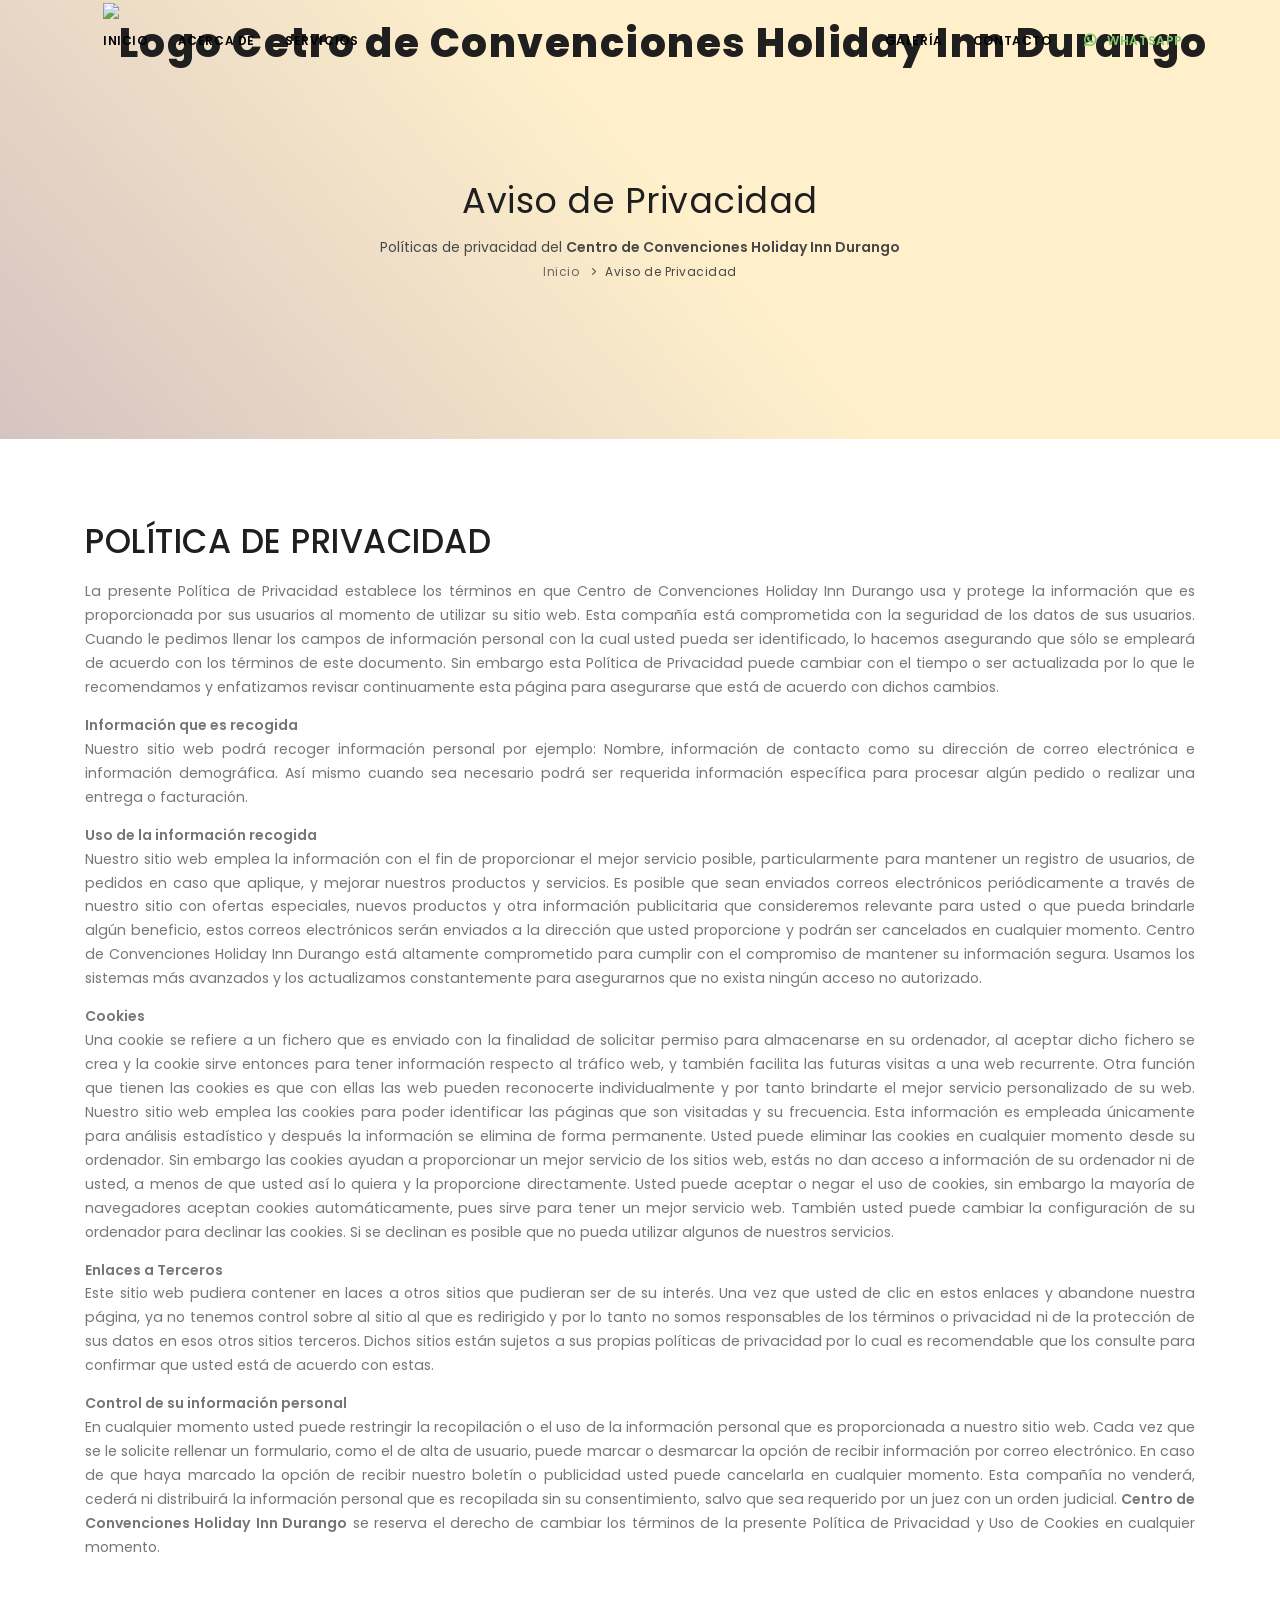
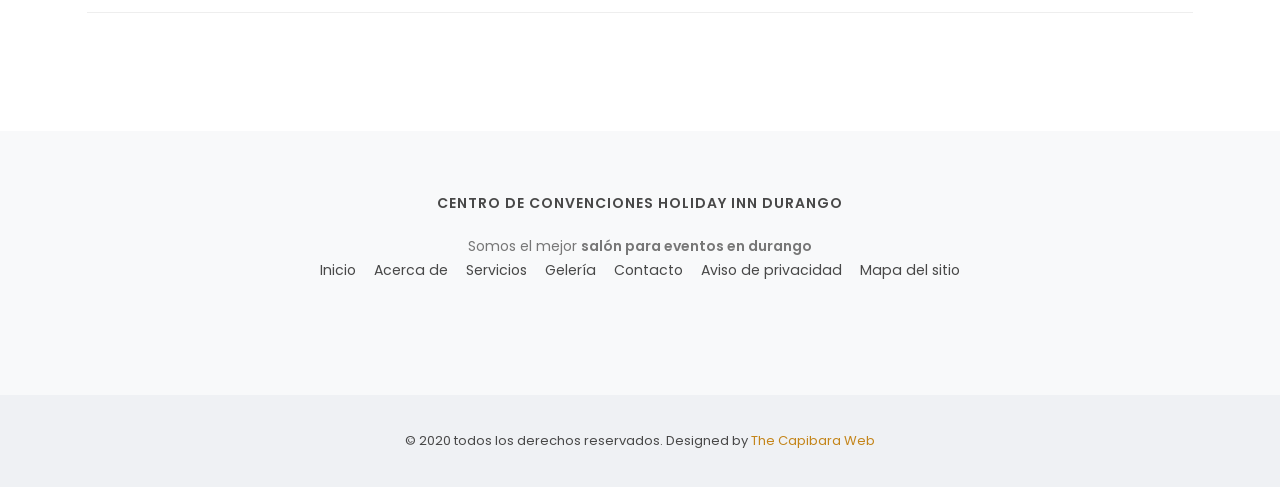
==== aviso-de-privacidad.html @ 4514ce48 "Origin" ====
<!DOCTYPE html>
<html lang="es">

<head>
    <meta name="viewport" content="width=device-width, initial-scale=1" />
    <meta http-equiv="content-type" content="text/html; charset=utf-8" />
    <meta name="author" content="INSPIRO" />
    <meta http-equiv="X-UA-Compatible" content="IE=edge">
    <title>Centro de Convenciones Holiday Inn Durango - Aviso de Privacidad</title>
    <meta name="description" content="Centro de Convenciones Holiday Inn  se encuentra en Durango y tiene una capacidad más de hasta 1150 personas. Excelente para congresos, convenciones, bodas, XV años, graduacines o fiestas." />
    <meta name="keywords" content="Centro de Convenciones Holiday Inn, Durango, salón de fiestas, 1150 personas, boda, XV años, bautizos, posadas, convenciones en durango,Centro Histórico de Durango, jardín de eventos en durango, fiestas infantiles durango, el mejor chef del estado de durango, salón para eventos en durango" />    <link rel="canonical" href="https://centrodeconvencioneshinndgo.com/" /><meta charset="UTF-8" />
    <link rel="icon" type="image/png" href="images/favicon.png">   
    <link href="css/plugins.css" rel="stylesheet">
    <link href="css/style.css" rel="stylesheet">
</head>

<body>
    <!-- Body Inner -->
    <div class="body-inner">
        <!-- Header -->
        <header id="header" data-transparent="true" class="header-logo-center">
            <div class="header-inner">
                <div class="container">
                    <!--Logo-->
                    <div id="logo">
                        <a href="index.html">
                            <span class="logo-default"><img src="https://centrodeconvencioneshinndgo.com/images/logo.png" alt="Logo Cetro de Convenciones Holiday Inn Durango"></span>
                            <span class="logo-dark"><img src="https://centrodeconvencioneshinndgo.com/images/logo-dark.png" alt="Logo Cetro de Convenciones Holiday Inn Durango"></span>
                        </a>
                    </div>
                    <!--End: Logo-->
                    <!--Navigation Resposnive Trigger-->
                    <div id="mainMenu-trigger">
                        <a class="lines-button x"><span class="lines"></span></a>
                    </div>
                    <!--end: Navigation Resposnive Trigger-->
                    <!--Navigation-->
                    <div id="mainMenu">
                        <div class="container">
                            <nav>
                                <!--Left Menu-->
                                <ul>
                                    <li><a href="https://centrodeconvencioneshinndgo.com/">Inicio</a></li>
                                    <li><a href="https://centrodeconvencioneshinndgo.com/#acerca-de">Acerca de</a></li>
                                    <li><a href="https://centrodeconvencioneshinndgo.com/#servicios">Servicios</a></li>
                                </ul>
                                <!--Right Menu-->
                                <ul>
                                    <li><a href="https://centrodeconvencioneshinndgo.com/#galeria">Galería</a>
                                    </li>
                                    <li><a href="https://centrodeconvencioneshinndgo.com/#conctacto">Contacto</a>
                                    </li>
                                    <li>
                                        <a class="verde" href="https://api.whatsapp.com/send?phone=5216181754276" target="_blank" rel="nofollow"><i class="fab fa-whatsapp"></i> Whatsapp</a>
                                    </li>
                                </ul>
                            </nav>
                        </div>
                    </div>
                    <!--end: Navigation-->
                </div>
            </div>
        </header>
        <!-- end: Header -->

        <!-- Page title -->
        <section id="page-title" style="background: rgb(213,195,193);background: linear-gradient(49deg, rgba(213,195,193,1) 0%, rgba(255,240,203,1) 52%, rgba(255,240,203,1) 100%);">
            <div class="container">
                <div class="page-title">
                    <h1>Aviso de Privacidad</h1>
                    <span>Políticas de privacidad del <strong>Centro de Convenciones Holiday Inn Durango</strong></span>
                </div>
                <div class="breadcrumb">
                    <ul>
                        <li><a href="index.html">Inicio</a>
                        </li>
                        <li class="active"><a href="#">Aviso de Privacidad</a>
                        </li>
                    </ul>
                </div>
            </div>
        </section>
        <!-- end: Page title -->
        <!-- Section -->
        <section class="site-map">
            <div class="container">
                <div class="row">
                    <div class="col-lg-12 text-justify">
                        <h2>POLÍTICA DE PRIVACIDAD</h2>
                        <p>

                            La presente Política de Privacidad establece los términos en que Centro de Convenciones Holiday Inn Durango usa y protege la información que es proporcionada por sus usuarios al momento de utilizar su sitio web. Esta compañía está comprometida con la seguridad de los datos de sus usuarios. Cuando le pedimos llenar los campos de información personal con la cual usted pueda ser identificado, lo hacemos asegurando que sólo se empleará de acuerdo con los términos de este documento. Sin embargo esta Política de Privacidad puede cambiar con el tiempo o ser actualizada por lo que le recomendamos y enfatizamos revisar continuamente esta página para asegurarse que está de acuerdo con dichos cambios. <br>
                        </p>
                        <p>    
                            <strong>Información que es recogida</strong> <br>   
                            Nuestro sitio web podrá recoger información personal por ejemplo: Nombre,  información de contacto como su dirección de correo electrónica e información demográfica. Así mismo cuando sea necesario podrá ser requerida información específica para procesar algún pedido o realizar una entrega o facturación.
                        </p>
                        <p> 
                            <strong>Uso de la información recogida</strong> <br>
                            Nuestro sitio web emplea la información con el fin de proporcionar el mejor servicio posible, particularmente para mantener un registro de usuarios, de pedidos en caso que aplique, y mejorar nuestros productos y servicios.  Es posible que sean enviados correos electrónicos periódicamente a través de nuestro sitio con ofertas especiales, nuevos productos y otra información publicitaria que consideremos relevante para usted o que pueda brindarle algún beneficio, estos correos electrónicos serán enviados a la dirección que usted proporcione y podrán ser cancelados en cualquier momento.
                            Centro de Convenciones Holiday Inn Durango está altamente comprometido para cumplir con el compromiso de mantener su información segura. Usamos los sistemas más avanzados y los actualizamos constantemente para asegurarnos que no exista ningún acceso no autorizado.
                        </p>
                        <p> 
                            <strong>Cookies</strong> <br>
                            Una cookie se refiere a un fichero que es enviado con la finalidad de solicitar permiso para almacenarse en su ordenador, al aceptar dicho fichero se crea y la cookie sirve entonces para tener información respecto al tráfico web, y también facilita las futuras visitas a una web recurrente. Otra función que tienen las cookies es que con ellas las web pueden reconocerte individualmente y por tanto brindarte el mejor servicio personalizado de su web.
                            Nuestro sitio web emplea las cookies para poder identificar las páginas que son visitadas y su frecuencia. Esta información es empleada únicamente para análisis estadístico y después la información se elimina de forma permanente. Usted puede eliminar las cookies en cualquier momento desde su ordenador. Sin embargo las cookies ayudan a proporcionar un mejor servicio de los sitios web, estás no dan acceso a información de su ordenador ni de usted, a menos de que usted así lo quiera y la proporcione directamente. Usted puede aceptar o negar el uso de cookies, sin embargo la mayoría de navegadores aceptan cookies automáticamente, pues sirve para tener un mejor servicio web. También usted puede cambiar la configuración de su ordenador para declinar las cookies. Si se declinan es posible que no pueda utilizar algunos de nuestros servicios.
                        </p>
                        <p> 
                            <strong>Enlaces a Terceros</strong> <br>
                            Este sitio web pudiera contener en laces a otros sitios que pudieran ser de su interés. Una vez que usted de clic en estos enlaces y abandone nuestra página, ya no tenemos control sobre al sitio al que es redirigido y por lo tanto no somos responsables de los términos o privacidad ni de la protección de sus datos en esos otros sitios terceros. Dichos sitios están sujetos a sus propias políticas de privacidad por lo cual es recomendable que los consulte para confirmar que usted está de acuerdo con estas.
                        </p>
                        <p> 
                            <strong>Control de su información personal</strong> <br>

                            En cualquier momento usted puede restringir la recopilación o el uso de la información personal que es proporcionada a nuestro sitio web.  Cada vez que se le solicite rellenar un formulario, como el de alta de usuario, puede marcar o desmarcar la opción de recibir información por correo electrónico.  En caso de que haya marcado la opción de recibir nuestro boletín o publicidad usted puede cancelarla en cualquier momento.
                            Esta compañía no venderá, cederá ni distribuirá la información personal que es recopilada sin su consentimiento, salvo que sea requerido por un juez con un orden judicial.
                            <strong>Centro de Convenciones Holiday Inn Durango</strong> se reserva el derecho de cambiar los términos de la presente Política de Privacidad y Uso de Cookies en cualquier momento.
                        </p>
                    </div>
                </div>
                <div class="seperator"></div>
            </div>
        </section>
        <!-- end: Section -->

        <!-- Footer -->
        <footer id="footer">
            <div class="footer-content">
                <div class="container">
                    <div class="row">
                        <div class="col-lg-12 text-center">
                            <div class="widget">
                                <div class="widget-title">Centro de Convenciones Holiday Inn Durango</div>
                                <p class="mb-5">Somos el mejor <strong>salón para eventos en durango</strong><br>
                                <span class="mr-3"><a href="https://centrodeconvencioneshinndgo.com/">Inicio</a></span>
                                <span class="mr-3"><a href="https://centrodeconvencioneshinndgo.com/#acerca-de">Acerca de</a></span>
                                <span class="mr-3"><a href="https://centrodeconvencioneshinndgo.com/#servicios">Servicios</a></span>
                                <span class="mr-3"><a href="https://centrodeconvencioneshinndgo.com/#galeria">Gelería</a></span>
                                <span class="mr-3"><a href="https://centrodeconvencioneshinndgo.com/#contacto">Contacto</a></span>
                                <span class="mr-3"><a href="https://centrodeconvencioneshinndgo.com/aviso-de-privacidad.html">Aviso de privacidad</a></span>
                                <span><a href="https://centrodeconvencioneshinndgo.com/sitemap.html">Mapa del sitio</a></span>
                                </p>
                            </div>
                        </div>
                    </div>
                </div>
            </div>
            <div class="copyright-content">
                <div class="container">
                    <div class="copyright-text text-center">&copy; 2020 todos los derechos reservados. Designed by <a class="amarillo2" href="http://thecapibaraweb.com.mx/" target="_blank"> The Capibara Web</a c> </div>
                </div>
            </div>
        </footer>
        <!-- end: Footer -->
    </div> <!-- end: Body Inner -->
    <!-- Scroll top -->
    <a id="scrollTop"><i class="icon-chevron-up"></i><i class="icon-chevron-up"></i></a>
    <!--Plugins-->
    <script src="js/jquery.js"></script>
    <script src="js/plugins.js"></script>
    <!--Template functions-->
    <script src="js/functions.js"></script>
    <!-- Global site tag (gtag.js) - Google Analytics -->
    <script async src="https://www.googletagmanager.com/gtag/js?id=UA-160013542-1"></script>
    <script>
    window.dataLayer = window.dataLayer || [];
    function gtag(){dataLayer.push(arguments);}
    gtag('js', new Date());

    gtag('config', 'UA-160013542-1');
    </script>

</body>

</html>
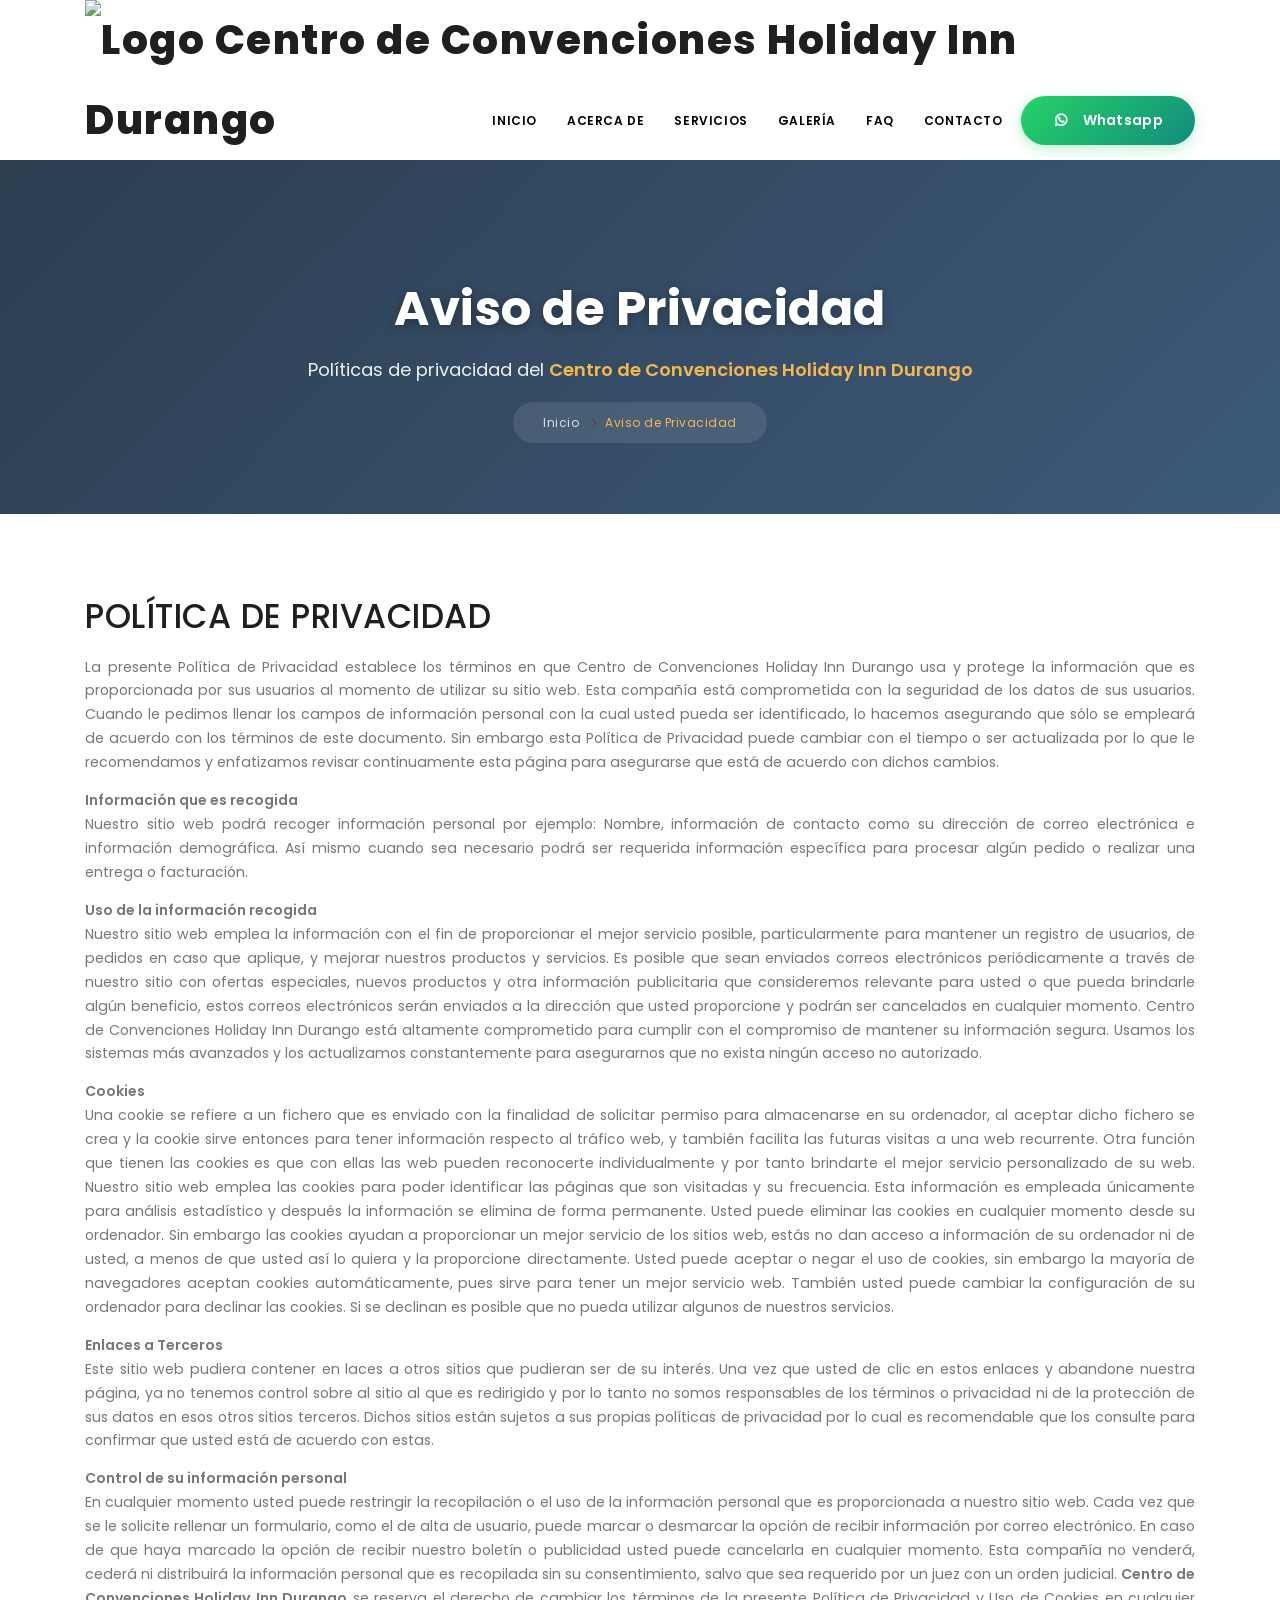
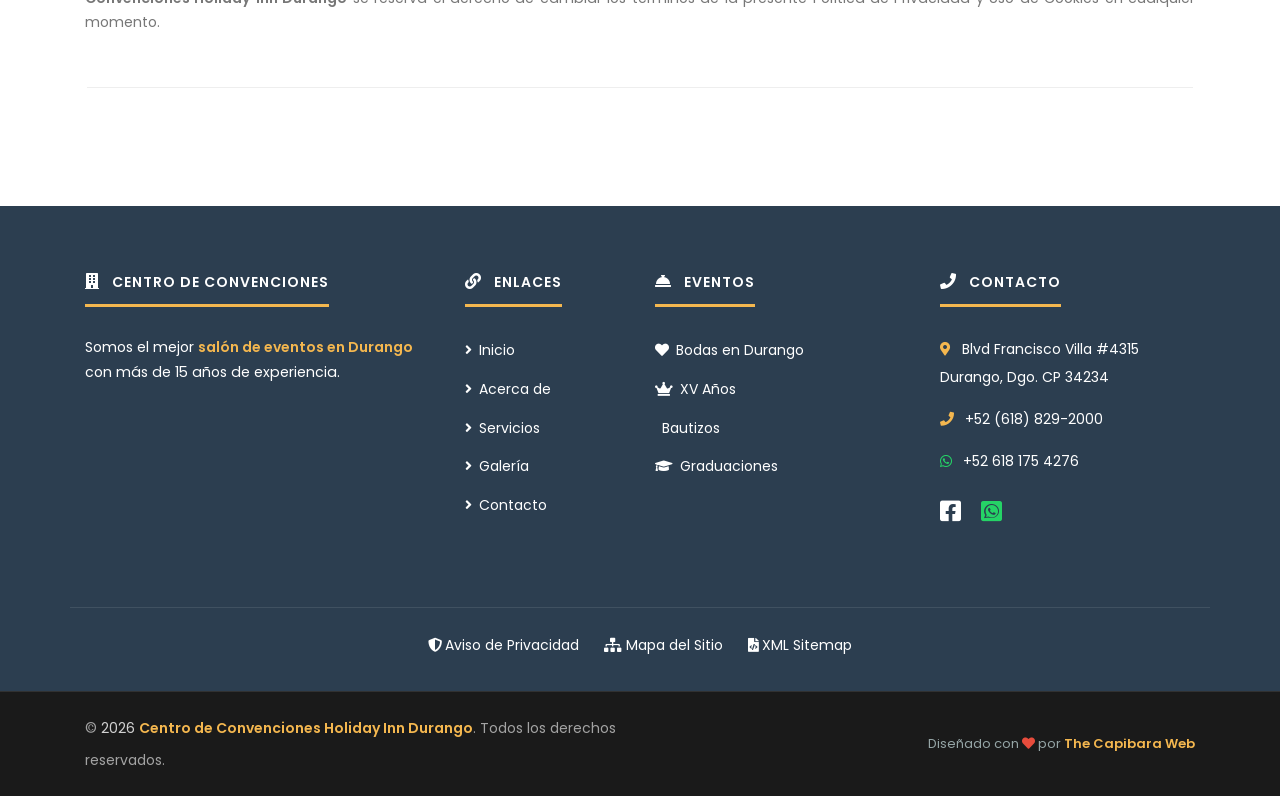
==== commit d97deddb: "More css changes" ====
--- a/aviso-de-privacidad.html
+++ b/aviso-de-privacidad.html
@@ -12,20 +12,21 @@
     <link rel="icon" type="image/png" href="images/favicon.png">   
     <link href="css/plugins.css" rel="stylesheet">
     <link href="css/style.css" rel="stylesheet">
+    <link href="css/custom.css" rel="stylesheet">
 </head>
 
 <body>
     <!-- Body Inner -->
     <div class="body-inner">
         <!-- Header -->
-        <header id="header" data-transparent="true" class="header-logo-center">
+        <header id="header" class="header-logo-left">
             <div class="header-inner">
                 <div class="container">
                     <!--Logo-->
                     <div id="logo">
                         <a href="index.html">
-                            <span class="logo-default"><img src="https://centrodeconvencioneshinndgo.com/images/logo.png" alt="Logo Cetro de Convenciones Holiday Inn Durango"></span>
-                            <span class="logo-dark"><img src="https://centrodeconvencioneshinndgo.com/images/logo-dark.png" alt="Logo Cetro de Convenciones Holiday Inn Durango"></span>
+                            <span class="logo-default"><img src="https://centrodeconvencioneshinndgo.com/images/logo.png" alt="Logo Centro de Convenciones Holiday Inn Durango"></span>
+                            <span class="logo-dark"><img src="https://centrodeconvencioneshinndgo.com/images/logo-dark.png" alt="Logo Centro de Convenciones Holiday Inn Durango"></span>
                         </a>
                     </div>
                     <!--End: Logo-->
@@ -38,18 +39,13 @@
                     <div id="mainMenu">
                         <div class="container">
                             <nav>
-                                <!--Left Menu-->
                                 <ul>
                                     <li><a href="https://centrodeconvencioneshinndgo.com/">Inicio</a></li>
                                     <li><a href="https://centrodeconvencioneshinndgo.com/#acerca-de">Acerca de</a></li>
                                     <li><a href="https://centrodeconvencioneshinndgo.com/#servicios">Servicios</a></li>
-                                </ul>
-                                <!--Right Menu-->
-                                <ul>
-                                    <li><a href="https://centrodeconvencioneshinndgo.com/#galeria">Galería</a>
-                                    </li>
-                                    <li><a href="https://centrodeconvencioneshinndgo.com/#conctacto">Contacto</a>
-                                    </li>
+                                    <li><a href="https://centrodeconvencioneshinndgo.com/#galeria">Galería</a></li>
+                                    <li><a href="https://centrodeconvencioneshinndgo.com/#faq">FAQ</a></li>
+                                    <li><a href="https://centrodeconvencioneshinndgo.com/#contacto">Contacto</a></li>
                                     <li>
                                         <a class="verde" href="https://api.whatsapp.com/send?phone=5216181754276" target="_blank" rel="nofollow"><i class="fab fa-whatsapp"></i> Whatsapp</a>
                                     </li>
@@ -64,18 +60,17 @@
         <!-- end: Header -->
 
         <!-- Page title -->
-        <section id="page-title" style="background: rgb(213,195,193);background: linear-gradient(49deg, rgba(213,195,193,1) 0%, rgba(255,240,203,1) 52%, rgba(255,240,203,1) 100%);">
-            <div class="container">
-                <div class="page-title">
-                    <h1>Aviso de Privacidad</h1>
-                    <span>Políticas de privacidad del <strong>Centro de Convenciones Holiday Inn Durango</strong></span>
-                </div>
-                <div class="breadcrumb">
-                    <ul>
-                        <li><a href="index.html">Inicio</a>
-                        </li>
-                        <li class="active"><a href="#">Aviso de Privacidad</a>
-                        </li>
+        <section id="page-title" style="background: linear-gradient(135deg, #2c3e50 0%, #3d5a7a 100%); padding: 120px 0 80px; position: relative; overflow: hidden;">
+            <div style="position: absolute; top: 0; left: 0; right: 0; bottom: 0; background: url('https://centrodeconvencioneshinndgo.com/images/centro-convenciones-durango.jpg'); background-size: cover; background-position: center; opacity: 0.1;"></div>
+            <div class="container" style="position: relative; z-index: 2;">
+                <div class="page-title text-center">
+                    <h1 style="color: #fff; font-size: 48px; font-weight: 700; margin-bottom: 20px; text-shadow: 0 2px 10px rgba(0,0,0,0.3);">Aviso de Privacidad</h1>
+                    <span style="color: #ecf0f1; font-size: 18px; display: block; margin-bottom: 30px;">Políticas de privacidad del <strong style="color: #f4b74f;">Centro de Convenciones Holiday Inn Durango</strong></span>
+                </div>
+                <div class="breadcrumb" style="justify-content: center;">
+                    <ul style="background: rgba(255,255,255,0.1); padding: 12px 30px; border-radius: 30px; backdrop-filter: blur(10px);">
+                        <li><a href="index.html" style="color: #fff;">Inicio</a></li>
+                        <li class="active"><a href="#" style="color: #f4b74f;">Aviso de Privacidad</a></li>
                     </ul>
                 </div>
             </div>
@@ -124,33 +119,115 @@
         <!-- end: Section -->
 
         <!-- Footer -->
-        <footer id="footer">
-            <div class="footer-content">
+        <footer id="footer" class="footer-professional">
+            <div class="footer-content" style="background: #2c3e50; color: #ecf0f1; padding: 60px 0 30px;">
                 <div class="container">
                     <div class="row">
-                        <div class="col-lg-12 text-center">
-                            <div class="widget">
-                                <div class="widget-title">Centro de Convenciones Holiday Inn Durango</div>
-                                <p class="mb-5">Somos el mejor <strong>salón para eventos en durango</strong><br>
-                                <span class="mr-3"><a href="https://centrodeconvencioneshinndgo.com/">Inicio</a></span>
-                                <span class="mr-3"><a href="https://centrodeconvencioneshinndgo.com/#acerca-de">Acerca de</a></span>
-                                <span class="mr-3"><a href="https://centrodeconvencioneshinndgo.com/#servicios">Servicios</a></span>
-                                <span class="mr-3"><a href="https://centrodeconvencioneshinndgo.com/#galeria">Gelería</a></span>
-                                <span class="mr-3"><a href="https://centrodeconvencioneshinndgo.com/#contacto">Contacto</a></span>
-                                <span class="mr-3"><a href="https://centrodeconvencioneshinndgo.com/aviso-de-privacidad.html">Aviso de privacidad</a></span>
-                                <span><a href="https://centrodeconvencioneshinndgo.com/sitemap.html">Mapa del sitio</a></span>
+                        <div class="col-lg-4 col-md-6 mb-4">
+                            <div class="widget">
+                                <h4 class="widget-title text-white mb-3" style="border-bottom: 3px solid #f4b74f; display: inline-block; padding-bottom: 10px;">
+                                    <i class="fa fa-building"></i> Centro de Convenciones
+                                </h4>
+                                <p class="text-light mt-3" style="line-height: 1.8;">
+                                    Somos el mejor <strong style="color: #f4b74f;">salón de eventos en Durango</strong> con más de 15 años de experiencia.
                                 </p>
                             </div>
                         </div>
-                    </div>
-                </div>
-            </div>
-            <div class="copyright-content">
+                        <div class="col-lg-2 col-md-6 mb-4">
+                            <div class="widget">
+                                <h4 class="widget-title text-white mb-3" style="border-bottom: 3px solid #f4b74f; display: inline-block; padding-bottom: 10px;">
+                                    <i class="fa fa-link"></i> Enlaces
+                                </h4>
+                                <ul class="list-unstyled footer-links mt-3" style="line-height: 2.2;">
+                                    <li><a class="text-light" href="https://centrodeconvencioneshinndgo.com/" style="transition: 0.3s;"><i class="fa fa-angle-right mr-2" style="color: #f4b74f;"></i>Inicio</a></li>
+                                    <li><a class="text-light" href="https://centrodeconvencioneshinndgo.com/#acerca-de" style="transition: 0.3s;"><i class="fa fa-angle-right mr-2" style="color: #f4b74f;"></i>Acerca de</a></li>
+                                    <li><a class="text-light" href="https://centrodeconvencioneshinndgo.com/#servicios" style="transition: 0.3s;"><i class="fa fa-angle-right mr-2" style="color: #f4b74f;"></i>Servicios</a></li>
+                                    <li><a class="text-light" href="https://centrodeconvencioneshinndgo.com/#galeria" style="transition: 0.3s;"><i class="fa fa-angle-right mr-2" style="color: #f4b74f;"></i>Galería</a></li>
+                                    <li><a class="text-light" href="https://centrodeconvencioneshinndgo.com/#contacto" style="transition: 0.3s;"><i class="fa fa-angle-right mr-2" style="color: #f4b74f;"></i>Contacto</a></li>
+                                </ul>
+                            </div>
+                        </div>
+                        <div class="col-lg-3 col-md-6 mb-4">
+                            <div class="widget">
+                                <h4 class="widget-title text-white mb-3" style="border-bottom: 3px solid #f4b74f; display: inline-block; padding-bottom: 10px;">
+                                    <i class="fa fa-concierge-bell"></i> Eventos
+                                </h4>
+                                <ul class="list-unstyled footer-links mt-3" style="line-height: 2.2;">
+                                    <li><a class="text-light" href="https://centrodeconvencioneshinndgo.com/#servicios" style="transition: 0.3s;"><i class="fa fa-heart mr-2" style="color: #ff6b81;"></i>Bodas en Durango</a></li>
+                                    <li><a class="text-light" href="https://centrodeconvencioneshinndgo.com/#servicios" style="transition: 0.3s;"><i class="fa fa-crown mr-2" style="color: #ffd93d;"></i>XV Años</a></li>
+                                    <li><a class="text-light" href="https://centrodeconvencioneshinndgo.com/#servicios" style="transition: 0.3s;"><i class="fa fa-baby mr-2" style="color: #6bcfff;"></i>Bautizos</a></li>
+                                    <li><a class="text-light" href="https://centrodeconvencioneshinndgo.com/#servicios" style="transition: 0.3s;"><i class="fa fa-graduation-cap mr-2" style="color: #a8ce50;"></i>Graduaciones</a></li>
+                                </ul>
+                            </div>
+                        </div>
+                        <div class="col-lg-3 col-md-6 mb-4">
+                            <div class="widget">
+                                <h4 class="widget-title text-white mb-3" style="border-bottom: 3px solid #f4b74f; display: inline-block; padding-bottom: 10px;">
+                                    <i class="fa fa-phone"></i> Contacto
+                                </h4>
+                                <ul class="list-unstyled mt-3" style="line-height: 2;">
+                                    <li class="mb-3">
+                                        <i class="fa fa-map-marker-alt mr-2" style="color: #f4b74f;"></i>
+                                        <span class="text-light">Blvd Francisco Villa #4315<br>Durango, Dgo. CP 34234</span>
+                                    </li>
+                                    <li class="mb-3">
+                                        <i class="fa fa-phone mr-2" style="color: #f4b74f;"></i>
+                                        <a href="tel:+526188292000" class="text-light" style="text-decoration: none;">+52 (618) 829-2000</a>
+                                    </li>
+                                    <li class="mb-3">
+                                        <i class="fab fa-whatsapp mr-2" style="color: #25D366;"></i>
+                                        <a href="https://api.whatsapp.com/send?phone=5216181754276" target="_blank" rel="nofollow" class="text-light" style="text-decoration: none;">+52 618 175 4276</a>
+                                    </li>
+                                </ul>
+                                <div class="social-icons mt-4">
+                                    <a href="https://www.facebook.com/centrodeconvencioneshinndgo" target="_blank" rel="noopener noreferrer" class="mr-3" style="color: #fff; font-size: 24px;" title="Facebook">
+                                        <i class="fab fa-facebook-square"></i>
+                                    </a>
+                                    <a href="https://api.whatsapp.com/send?phone=5216181754276" target="_blank" rel="nofollow" style="color: #25D366; font-size: 24px;" title="WhatsApp">
+                                        <i class="fab fa-whatsapp-square"></i>
+                                    </a>
+                                </div>
+                            </div>
+                        </div>
+                    </div>
+                    <div class="row mt-4 pt-4" style="border-top: 1px solid rgba(236, 240, 241, 0.1);">
+                        <div class="col-12 text-center">
+                            <div class="footer-legal-links" style="font-size: 14px;">
+                                <a href="aviso-de-privacidad.html" class="text-light mr-4" style="transition: 0.3s;">
+                                    <i class="fa fa-shield-alt mr-1" style="color: #f4b74f;"></i>Aviso de Privacidad
+                                </a>
+                                <a href="sitemap.html" class="text-light mr-4" style="transition: 0.3s;">
+                                    <i class="fa fa-sitemap mr-1" style="color: #f4b74f;"></i>Mapa del Sitio
+                                </a>
+                                <a href="sitemap.xml" class="text-light" style="transition: 0.3s;">
+                                    <i class="fa fa-file-code mr-1" style="color: #f4b74f;"></i>XML Sitemap
+                                </a>
+                            </div>
+                        </div>
+                    </div>
+                </div>
+            </div>
+            <div class="copyright-content" style="background: #1a252f; padding: 20px 0;">
                 <div class="container">
-                    <div class="copyright-text text-center">&copy; 2020 todos los derechos reservados. Designed by <a class="amarillo2" href="http://thecapibaraweb.com.mx/" target="_blank"> The Capibara Web</a c> </div>
+                    <div class="row align-items-center">
+                        <div class="col-md-6 text-center text-md-left">
+                            <div class="copyright-text" style="color: #95a5a6; font-size: 14px;">
+                                &copy; <span id="currentYear">2026</span> <strong style="color: #f4b74f;">Centro de Convenciones Holiday Inn Durango</strong>. Todos los derechos reservados.
+                            </div>
+                        </div>
+                        <div class="col-md-6 text-center text-md-right mt-3 mt-md-0">
+                            <div style="color: #95a5a6; font-size: 13px;">
+                                Diseñado con <i class="fa fa-heart" style="color: #e74c3c;"></i> por 
+                                <a href="http://thecapibaraweb.com.mx/" target="_blank" rel="noopener" style="color: #f4b74f; text-decoration: none; font-weight: 600;">The Capibara Web</a>
+                            </div>
+                        </div>
+                    </div>
                 </div>
             </div>
         </footer>
+        <script>
+            document.getElementById('currentYear').textContent = new Date().getFullYear();
+        </script>
         <!-- end: Footer -->
     </div> <!-- end: Body Inner -->
     <!-- Scroll top -->
--- a/css/style.css
+++ b/css/style.css
@@ -11366,7 +11366,7 @@
 .icon-box.border {
   border: 0 !important; }
   .icon-box.border .icon {
-    border: 3px solid #333;
+    border: 3px solid #ffd895;
     text-align: center;
     border-radius: 50%;
     background-color: transparent; }
@@ -11378,7 +11378,7 @@
     border: 0px; }
   .icon-box.border .icon i {
     background-color: transparent !important;
-    color: #333; }
+    color: #ffd895; }
   .icon-box.border.small .icon {
     height: 46px;
     position: absolute;
--- a/css/custom.css
+++ b/css/custom.css
@@ -0,0 +1,1131 @@
+/* 
+===========================================
+   CUSTOM CSS - Centro de Convenciones
+   Estilos modernos UX/UI optimizados
+===========================================
+*/
+
+/* ===========================================
+   VARIABLES CSS (Modern Design System)
+=========================================== */
+:root {
+    --color-primary: #f4b74f;
+    --color-primary-dark: #c4851a;
+    --color-primary-light: #ffd280;
+    --color-secondary: #2C3E50;
+    --color-accent: #8d4f4f;
+    --color-success: #81c868;
+    --color-white: #FFFFFF;
+    --color-light: #F8F9FA;
+    --color-dark: #1A1A2E;
+    --color-text: #4A4A4A;
+    --color-text-light: #6C757D;
+    
+    --font-heading: 'Poppins', sans-serif;
+    --font-body: 'Open Sans', sans-serif;
+    
+    --shadow-soft: 0 4px 20px rgba(0, 0, 0, 0.08);
+    --shadow-medium: 0 8px 30px rgba(0, 0, 0, 0.12);
+    --shadow-strong: 0 15px 50px rgba(0, 0, 0, 0.15);
+    
+    --radius-sm: 12px;
+    --radius-md: 16px;
+    --radius-lg: 24px;
+    --radius-xl: 50px;
+    
+    --transition-fast: 0.2s ease;
+    --transition-normal: 0.3s ease;
+    --transition-slow: 0.5s ease;
+}
+
+/* ===========================================
+   HERO SECTION - Diseño Moderno
+=========================================== */
+.hero-section {
+    position: relative;
+    min-height: 100vh;
+    display: flex;
+    align-items: center;
+    overflow: hidden;
+    padding-top: 0;
+}
+
+.hero-background {
+    position: absolute;
+    top: 0;
+    left: 0;
+    width: 100%;
+    height: 100%;
+    background-size: cover;
+    background-position: center;
+    background-repeat: no-repeat;
+    animation: heroZoom 20s ease-in-out infinite alternate;
+}
+
+@keyframes heroZoom {
+    0% { transform: scale(1); }
+    100% { transform: scale(1.1); }
+}
+
+.hero-overlay {
+    position: absolute;
+    top: 0;
+    left: 0;
+    width: 100%;
+    height: 100%;
+    background: linear-gradient(
+        135deg,
+        rgba(26, 26, 46, 0.85) 0%,
+        rgba(44, 62, 80, 0.75) 50%,
+        rgba(244, 183, 79, 0.2) 100%
+    );
+    z-index: 1;
+}
+
+.hero-content {
+    position: relative;
+    z-index: 2;
+    padding-top: 80px;
+}
+
+.hero-content .row {
+    min-height: auto !important;
+}
+
+.hero-content .min-vh-100 {
+    min-height: 70vh !important;
+}
+
+.hero-badge {
+    display: inline-block;
+    background: rgba(244, 183, 79, 0.2);
+    border: 1px solid var(--color-primary);
+    color: var(--color-primary);
+    padding: 8px 20px;
+    border-radius: var(--radius-xl);
+    font-size: 14px;
+    font-weight: 600;
+    margin-bottom: 20px;
+    animation: fadeInUp 0.6s ease forwards;
+}
+
+.hero-title {
+    color: var(--color-white);
+    font-size: clamp(2.5rem, 5vw, 4rem);
+    font-weight: 700;
+    line-height: 1.2;
+    margin-bottom: 20px;
+    text-shadow: 2px 2px 10px rgba(0, 0, 0, 0.3);
+    animation: fadeInUp 0.6s ease 0.2s forwards;
+    opacity: 0;
+}
+
+.hero-subtitle {
+    color: rgba(255, 255, 255, 0.9);
+    font-size: clamp(1rem, 2vw, 1.25rem);
+    line-height: 1.7;
+    margin-bottom: 35px;
+    max-width: 600px;
+    animation: fadeInUp 0.6s ease 0.4s forwards;
+    opacity: 0;
+}
+
+.hero-subtitle strong {
+    color: var(--color-primary);
+}
+
+/* Hero CTA Buttons */
+.hero-cta {
+    display: flex;
+    gap: 15px;
+    flex-wrap: wrap;
+    margin-bottom: 50px;
+    animation: fadeInUp 0.6s ease 0.6s forwards;
+    opacity: 0;
+}
+
+.btn-hero-primary {
+    display: inline-flex;
+    align-items: center;
+    gap: 10px;
+    background: var(--color-primary);
+    color: #ffffff;
+    padding: 16px 35px;
+    border-radius: var(--radius-xl);
+    font-weight: 600;
+    font-size: 16px;
+    text-decoration: none;
+    transition: var(--transition-normal);
+    box-shadow: 0 10px 30px rgba(244, 183, 79, 0.4);
+}
+
+.btn-hero-primary:hover {
+    background: var(--color-primary-dark);
+    transform: translateY(-3px);
+    box-shadow: 0 15px 40px rgba(244, 183, 79, 0.5);
+    color: #ffffff;
+}
+
+.btn-hero-primary i {
+    font-size: 20px;
+}
+
+.btn-hero-secondary {
+    display: inline-flex;
+    align-items: center;
+    gap: 10px;
+    background: transparent;
+    color: var(--color-white);
+    padding: 16px 35px;
+    border-radius: var(--radius-xl);
+    font-weight: 600;
+    font-size: 16px;
+    text-decoration: none;
+    border: 2px solid rgba(255, 255, 255, 0.3);
+    transition: var(--transition-normal);
+}
+
+.btn-hero-secondary:hover {
+    background: rgba(255, 255, 255, 0.1);
+    border-color: var(--color-primary);
+    color: var(--color-primary);
+}
+
+/* Hero Stats */
+.hero-stats {
+    display: flex;
+    gap: 40px;
+    flex-wrap: wrap;
+    animation: fadeInUp 0.6s ease 0.8s forwards;
+    opacity: 0;
+}
+
+.stat-item {
+    text-align: left;
+}
+
+.stat-number {
+    display: block;
+    color: var(--color-primary);
+    font-size: 2.5rem;
+    font-weight: 700;
+    line-height: 1;
+}
+
+.stat-label {
+    color: rgba(255, 255, 255, 0.7);
+    font-size: 14px;
+    text-transform: uppercase;
+    letter-spacing: 1px;
+}
+
+/* Scroll Indicator */
+.hero-scroll-indicator {
+    position: absolute;
+    bottom: 40px;
+    left: 50%;
+    transform: translateX(-50%);
+    z-index: 2;
+    text-align: center;
+    animation: bounce 2s infinite;
+}
+
+.hero-scroll-indicator a {
+    color: rgba(255, 255, 255, 0.7);
+    text-decoration: none;
+    font-size: 14px;
+    display: flex;
+    flex-direction: column;
+    align-items: center;
+    gap: 8px;
+    transition: var(--transition-normal);
+}
+
+.hero-scroll-indicator a:hover {
+    color: var(--color-primary);
+}
+
+@keyframes bounce {
+    0%, 20%, 50%, 80%, 100% { transform: translateX(-50%) translateY(0); }
+    40% { transform: translateX(-50%) translateY(-10px); }
+    60% { transform: translateX(-50%) translateY(-5px); }
+}
+
+@keyframes fadeInUp {
+    from {
+        opacity: 0;
+        transform: translateY(30px);
+    }
+    to {
+        opacity: 1;
+        transform: translateY(0);
+    }
+}
+
+/* ===========================================
+   SECCIONES - Mejoras Generales
+=========================================== */
+section {
+    position: relative;
+}
+
+.heading-text h2 {
+    font-size: clamp(1.8rem, 4vw, 2.5rem);
+    font-weight: 700;
+    color: var(--color-secondary);
+    margin-bottom: 15px;
+}
+
+.heading-text .lead {
+    color: var(--color-text-light);
+    font-size: 1.1rem;
+    max-width: 700px;
+    margin: 0 auto;
+}
+
+/* ===========================================
+   VIDEOS - Iframes Redondeados
+=========================================== */
+.embed-responsive {
+    border-radius: var(--radius-lg);
+    overflow: hidden;
+    box-shadow: var(--shadow-medium);
+    background: #000;
+}
+
+.embed-responsive iframe,
+.embed-responsive-item {
+    border-radius: var(--radius-lg);
+}
+
+/* Video del recorrido - ajustar para llenar contenedor */
+#servicios .embed-responsive {
+    margin-top: 40px;
+}
+
+#servicios .embed-responsive video,
+#servicios .embed-responsive iframe {
+    width: 100%;
+    height: 100%;
+    object-fit: cover;
+}
+
+/* Video player nativo */
+video.embed-responsive-item {
+    background: #000;
+    object-fit: cover;
+}
+
+iframe.map {
+    border-radius: 0;
+}
+
+/* Imagen del croquis redondeada */
+img[src*="croquis"] {
+    border-radius: var(--radius-lg);
+    box-shadow: var(--shadow-medium);
+}
+
+/* Imagen de ubicación redondeada */
+img[src*="ubicacion-centro-convenciones"] {
+    border-radius: var(--radius-lg);
+    box-shadow: var(--shadow-medium);
+}
+
+/* Imagen de promo redondeada */
+img[src*="promo2022"] {
+    border-radius: var(--radius-lg);
+    box-shadow: var(--shadow-medium);
+}
+
+/* ===========================================
+   ICON BOXES - Servicios (Reset completo)
+=========================================== */
+#servicios .icon-box {
+    background: #fff !important;
+    border-radius: 24px !important;
+    padding: 35px 25px !important;
+    transition: all 0.3s ease !important;
+    border: none !important;
+    box-shadow: 0 5px 20px rgba(0,0,0,0.08) !important;
+    height: 100% !important;
+    display: block !important;
+    text-align: center !important;
+    position: relative !important;
+}
+
+#servicios .icon-box:hover {
+    transform: translateY(-8px) !important;
+    box-shadow: 0 10px 40px rgba(0,0,0,0.12) !important;
+}
+
+#servicios .icon-box .icon {
+    width: 70px !important;
+    height: 70px !important;
+    background: linear-gradient(135deg, #f4b74f 0%, #f4dbb1 100%) !important;
+    border-radius: 50% !important;
+    display: block !important;
+    margin: 0 auto 20px auto !important;
+    position: relative !important;
+    float: none !important;
+    left: auto !important;
+    top: auto !important;
+}
+
+#servicios .icon-box .icon a {
+    display: block !important;
+    width: 100% !important;
+    height: 100% !important;
+    line-height: 70px !important;
+    text-align: center !important;
+}
+
+#servicios .icon-box .icon i {
+    font-size: 26px !important;
+    color: #fff !important;
+    line-height: 70px !important;
+    display: block !important;
+    text-align: center !important;
+    width: 100% !important;
+    position: static !important;
+}
+
+#servicios .icon-box h3 {
+    font-size: 1.15rem !important;
+    font-weight: 600 !important;
+    color: #2C3E50 !important;
+    margin: 0 0 12px 0 !important;
+    text-align: center !important;
+    clear: both !important;
+}
+
+#servicios .icon-box p {
+    color: #555 !important;
+    font-size: 0.95rem !important;
+    line-height: 1.7 !important;
+    text-align: center !important;
+    margin: 0 !important;
+}
+
+#servicios .col-lg-4 {
+    margin-bottom: 30px;
+}
+
+/* Asegurar altura uniforme en las columnas de servicios */
+#servicios .row {
+    display: flex;
+    flex-wrap: wrap;
+}
+
+#servicios .col-lg-4 {
+    display: flex;
+    margin-bottom: 30px;
+}
+
+#servicios .col-lg-4 .icon-box {
+    width: 100%;
+}
+
+/* ===========================================
+   FAQ - Acordeón Moderno
+=========================================== */
+#faq {
+    background: linear-gradient(180deg, #f8f9fa 0%, #ffffff 100%);
+}
+
+.ac-item {
+    background: var(--color-white);
+    border-radius: var(--radius-lg) !important;
+    margin-bottom: 15px;
+    box-shadow: var(--shadow-soft);
+    overflow: hidden;
+    border: none !important;
+}
+
+.ac-title {
+    padding: 20px 25px;
+    font-size: 1rem;
+    font-weight: 600;
+    color: var(--color-secondary);
+    cursor: pointer;
+    transition: var(--transition-normal);
+    display: flex;
+    align-items: center;
+    gap: 15px;
+}
+
+.ac-title:hover {
+    color: var(--color-primary);
+}
+
+.ac-title i {
+    color: var(--color-primary);
+    font-size: 18px;
+}
+
+.ac-content {
+    padding: 0 25px 20px 60px;
+    color: var(--color-text-light);
+    line-height: 1.7;
+}
+
+/* ===========================================
+   TESTIMONIOS - Cards Mejoradas (Altura uniforme)
+=========================================== */
+#testimonios {
+    background: linear-gradient(180deg, #ffffff 0%, #f8f9fa 100%);
+}
+
+#testimonios .row {
+    display: flex;
+    flex-wrap: wrap;
+}
+
+#testimonios .col-lg-4 {
+    display: flex;
+    margin-bottom: 30px;
+}
+
+.testimonial-item {
+    transition: var(--transition-normal);
+    border-radius: var(--radius-lg) !important;
+    width: 100%;
+    display: flex;
+    flex-direction: column;
+}
+
+.testimonial-item:hover {
+    transform: translateY(-5px);
+    box-shadow: var(--shadow-medium) !important;
+}
+
+.testimonial-content {
+    flex-grow: 1;
+}
+
+.rating-summary {
+    font-size: 1.1rem;
+}
+
+.rating-summary .amarillo i,
+.testimonial-rating i {
+    color: var(--color-primary) !important;
+    margin-right: 2px;
+}
+
+/* CTA Card en testimonios */
+#testimonios .col-lg-4:last-child .testimonial-item {
+    background: linear-gradient(135deg, var(--color-primary) 0%, var(--color-primary-dark) 100%) !important;
+}
+
+/* ===========================================
+   FORMULARIO DE CONTACTO
+=========================================== */
+.form-control {
+    border: 2px solid #e9ecef;
+    border-radius: var(--radius-sm);
+    padding: 12px 18px;
+    font-size: 1rem;
+    transition: var(--transition-normal);
+}
+
+.form-control:focus {
+    border-color: var(--color-primary);
+    box-shadow: 0 0 0 4px rgba(244, 183, 79, 0.15);
+}
+
+.widget-contact-form .btn,
+.widget-contact-form button.btn {
+    display: inline-flex;
+    align-items: center;
+    gap: 10px;
+    background: var(--color-primary) !important;
+    color: #ffffff !important;
+    padding: 16px 35px !important;
+    border-radius: var(--radius-xl) !important;
+    font-weight: 600 !important;
+    font-size: 16px !important;
+    text-decoration: none;
+    transition: var(--transition-normal) !important;
+    box-shadow: 0 10px 30px rgba(244, 183, 79, 0.4) !important;
+    border: none !important;
+    text-transform: uppercase;
+    letter-spacing: 0.5px;
+}
+
+.widget-contact-form .btn:hover,
+.widget-contact-form button.btn:hover {
+    background: var(--color-primary-dark) !important;
+    transform: translateY(-3px);
+    box-shadow: 0 15px 40px rgba(244, 183, 79, 0.5) !important;
+    color: #ffffff !important;
+}
+
+.widget-contact-form .btn i,
+.widget-contact-form button.btn i {
+    font-size: 20px;
+}
+
+/* ===========================================
+   BOTONES GENERALES
+=========================================== */
+.btn {
+    border-radius: var(--radius-sm);
+    font-weight: 600;
+    transition: var(--transition-normal);
+}
+
+/* Botón light en testimonios */
+.btn.btn-light {
+    border-radius: 50px !important;
+    padding: 12px 28px !important;
+    font-weight: 600 !important;
+    transition: all 0.3s ease !important;
+}
+
+.btn.btn-light:hover {
+    transform: translateY(-2px) !important;
+    box-shadow: 0 5px 15px rgba(0, 0, 0, 0.2) !important;
+}
+
+/* ===========================================
+   BOTÓN CTA NAVBAR - Estilo Moderno
+=========================================== */
+#mainMenu nav > ul > li > a.verde,
+a.verde,
+.verde {
+    background: linear-gradient(135deg, #25D366 0%, #128C7E 100%) !important;
+    color: #ffffff !important;
+    padding: 14px 32px !important;
+    border-radius: 50px !important;
+    font-weight: 600;
+    font-size: 14px;
+    letter-spacing: 0.3px;
+    box-shadow: 0 4px 14px rgba(37, 211, 102, 0.3);
+    transition: all 0.3s cubic-bezier(0.4, 0, 0.2, 1);
+    display: inline-flex;
+    align-items: center;
+    gap: 8px;
+    border: none;
+    position: relative;
+    overflow: hidden;
+    text-transform: none;
+}
+
+a.verde::before,
+.verde::before {
+    content: '';
+    position: absolute;
+    top: 0;
+    left: 0;
+    width: 100%;
+    height: 100%;
+    background: linear-gradient(135deg, #128C7E 0%, #075E54 100%);
+    opacity: 0;
+    transition: opacity 0.3s ease;
+    z-index: -1;
+}
+
+a.verde:hover,
+.verde:hover {
+    color: #ffffff !important;
+    transform: translateY(-2px) scale(1.02);
+    box-shadow: 0 8px 25px rgba(37, 211, 102, 0.4);
+}
+
+a.verde:hover::before,
+.verde:hover::before {
+    opacity: 1;
+}
+
+a.verde:active,
+.verde:active {
+    transform: translateY(0) scale(0.98);
+    box-shadow: 0 2px 8px rgba(37, 211, 102, 0.3);
+}
+
+a.verde i,
+.verde i {
+    font-size: 16px;
+    transition: transform 0.3s ease;
+}
+
+a.verde:hover i,
+.verde:hover i {
+    transform: scale(1.1);
+    animation: pulse-icon 0.5s ease;
+}
+
+@keyframes pulse-icon {
+    0%, 100% { transform: scale(1.1); }
+    50% { transform: scale(1.3); }
+}
+
+/* Responsive del botón CTA */
+@media (max-width: 991px) {
+    a.verde,
+    .verde {
+        padding: 10px 20px;
+        font-size: 13px;
+        width: 100%;
+        justify-content: center;
+        margin: 10px 0;
+    }
+}
+
+/* ===========================================
+   GALERÍA - Portfolio Mejorado
+=========================================== */
+.portfolio-item {
+    border-radius: var(--radius-lg);
+    overflow: hidden;
+    box-shadow: var(--shadow-soft);
+}
+
+.portfolio-item img {
+    transition: var(--transition-slow);
+}
+
+.portfolio-item:hover img {
+    transform: scale(1.05);
+}
+
+/* ===========================================
+   CLIENTES LOGOS
+=========================================== */
+.client-logos img {
+    filter: grayscale(100%);
+    opacity: 0.7;
+    transition: var(--transition-normal);
+}
+
+.client-logos img:hover {
+    filter: grayscale(0%);
+    opacity: 1;
+}
+
+/* ===========================================
+   FOOTER MODERNO
+=========================================== */
+#footer {
+    background: #1a1a1a;
+}
+
+#footer .footer-content {
+    background: #1a1a1a;
+    padding: 40px 0;
+}
+
+#footer .widget-title {
+    color: var(--color-white);
+    font-weight: 600;
+}
+
+#footer p,
+#footer span {
+    color: rgba(255, 255, 255, 0.8);
+}
+
+#footer a {
+    color: rgba(255, 255, 255, 0.8);
+    transition: var(--transition-normal);
+}
+
+#footer a:hover {
+    color: var(--color-primary) !important;
+}
+
+.copyright-content {
+    background: #1a1a1a !important;
+    padding: 20px 0 !important;
+    border-top: 1px solid rgba(255, 255, 255, 0.1) !important;
+}
+
+.copyright-content .copyright-text {
+    color: rgba(255, 255, 255, 0.6) !important;
+    margin: 0;
+}
+
+.copyright-content a {
+    color: var(--color-primary) !important;
+}
+
+#footer .copyright-content {
+    background: #1a1a1a !important;
+}
+
+/* ===========================================
+   CROQUIS SECTION
+=========================================== */
+.list-group-item {
+    border-radius: var(--radius-sm) !important;
+    margin-bottom: 5px;
+    border: none;
+    box-shadow: var(--shadow-soft);
+}
+
+/* ===========================================
+   RESPONSIVE DESIGN
+=========================================== */
+@media (max-width: 991px) {
+    .hero-title {
+        font-size: 2.2rem;
+    }
+    
+    .hero-stats {
+        gap: 25px;
+    }
+    
+    .stat-number {
+        font-size: 2rem;
+    }
+    
+    #servicios .col-lg-4,
+    #testimonios .col-lg-4 {
+        margin-bottom: 20px;
+    }
+}
+
+@media (max-width: 767px) {
+    .hero-section {
+        min-height: 100vh;
+        padding: 80px 0;
+    }
+    
+    .hero-title {
+        font-size: 1.8rem;
+    }
+    
+    .hero-subtitle {
+        font-size: 1rem;
+    }
+    
+    .hero-cta {
+        flex-direction: column;
+    }
+    
+    .btn-hero-primary,
+    .btn-hero-secondary {
+        width: 100%;
+        justify-content: center;
+    }
+    
+    .hero-stats {
+        justify-content: space-between;
+    }
+    
+    .stat-item {
+        flex: 1;
+        text-align: center;
+    }
+    
+    .hero-scroll-indicator {
+        display: none;
+    }
+    
+    .icon-box {
+        border-radius: var(--radius-md) !important;
+    }
+    
+    .testimonial-item {
+        border-radius: var(--radius-md) !important;
+    }
+}
+
+/* ===========================================
+   ANIMACIONES SUAVES (Performance-friendly)
+=========================================== */
+@media (prefers-reduced-motion: no-preference) {
+    .icon-box,
+    .testimonial-item,
+    .portfolio-item,
+    .btn {
+        will-change: transform;
+    }
+}
+
+/* Respetar preferencias de movimiento reducido */
+@media (prefers-reduced-motion: reduce) {
+    *,
+    *::before,
+    *::after {
+        animation-duration: 0.01ms !important;
+        animation-iteration-count: 1 !important;
+        transition-duration: 0.01ms !important;
+    }
+    
+    .hero-background {
+        animation: none;
+    }
+}
+
+/* ===========================================
+   MEJORAS DE ACCESIBILIDAD
+=========================================== */
+a:focus,
+button:focus,
+input:focus,
+textarea:focus {
+    outline: 2px solid var(--color-primary);
+    outline-offset: 2px;
+}
+
+/* Color amarillo/dorado consistente */
+.amarillo,
+.amarillo i {
+    color: var(--color-primary) !important;
+}
+
+.amarillo2 {
+    color: var(--color-primary-dark) !important;
+}
+
+/* ===========================================
+   BOTÓN FLOTANTE DE CONTACTO PERSONALIZADO
+=========================================== */
+.contact-float-widget {
+    position: fixed;
+    bottom: 20px;
+    right: 20px;
+    z-index: 9999;
+    font-family: var(--font-body);
+}
+
+.contact-float-btn {
+    width: 60px;
+    height: 60px;
+    border-radius: 50%;
+    background: linear-gradient(135deg, #25D366 0%, #128C7E 100%);
+    box-shadow: 0 4px 20px rgba(37, 211, 102, 0.4);
+    display: flex;
+    align-items: center;
+    justify-content: center;
+    cursor: pointer;
+    transition: all 0.3s ease;
+    border: none;
+    animation: pulse-contact 2s infinite;
+}
+
+.contact-float-btn:hover {
+    transform: scale(1.1);
+    box-shadow: 0 6px 25px rgba(37, 211, 102, 0.6);
+}
+
+.contact-float-btn i {
+    font-size: 28px;
+    color: white;
+}
+
+@keyframes pulse-contact {
+    0% {
+        box-shadow: 0 4px 20px rgba(37, 211, 102, 0.4);
+    }
+    50% {
+        box-shadow: 0 4px 30px rgba(37, 211, 102, 0.7);
+    }
+    100% {
+        box-shadow: 0 4px 20px rgba(37, 211, 102, 0.4);
+    }
+}
+
+.contact-options {
+    position: absolute;
+    bottom: 70px;
+    right: 0;
+    background: white;
+    border-radius: 15px;
+    padding: 10px;
+    box-shadow: 0 8px 30px rgba(0, 0, 0, 0.15);
+    opacity: 0;
+    visibility: hidden;
+    transform: translateY(10px);
+    transition: all 0.3s ease;
+    min-width: 220px;
+}
+
+.contact-options.active {
+    opacity: 1;
+    visibility: visible;
+    transform: translateY(0);
+}
+
+.contact-option-btn {
+    display: flex;
+    align-items: center;
+    gap: 12px;
+    padding: 12px 16px;
+    margin: 5px 0;
+    background: white;
+    border: none;
+    border-radius: 10px;
+    cursor: pointer;
+    transition: all 0.3s ease;
+    text-decoration: none;
+    color: #333;
+    width: 100%;
+    text-align: left;
+    font-size: 14px;
+}
+
+.contact-option-btn:hover {
+    background: #f8f9fa;
+    transform: translateX(-5px);
+}
+
+.contact-option-btn.whatsapp {
+    color: #25D366;
+}
+
+.contact-option-btn.phone {
+    color: #007bff;
+}
+
+.contact-option-btn i {
+    font-size: 24px;
+    width: 30px;
+}
+
+.contact-option-btn .option-text {
+    display: flex;
+    flex-direction: column;
+}
+
+.contact-option-btn .option-label {
+    font-weight: 600;
+    font-size: 14px;
+}
+
+.contact-option-btn .option-number {
+    font-size: 12px;
+    color: #666;
+}
+
+.contact-cta-text {
+    position: absolute;
+    bottom: 20px;
+    right: 75px;
+    background: #333;
+    color: white;
+    padding: 10px 16px;
+    border-radius: 20px;
+    font-size: 13px;
+    font-weight: 500;
+    white-space: nowrap;
+    box-shadow: 0 4px 15px rgba(0, 0, 0, 0.2);
+    opacity: 0;
+    visibility: hidden;
+    transition: all 0.3s ease;
+}
+
+.contact-cta-text.show {
+    opacity: 1;
+    visibility: visible;
+}
+
+.contact-cta-text::after {
+    content: '';
+    position: absolute;
+    right: -8px;
+    top: 50%;
+    transform: translateY(-50%);
+    width: 0;
+    height: 0;
+    border-top: 8px solid transparent;
+    border-bottom: 8px solid transparent;
+    border-left: 8px solid #333;
+}
+
+/* Responsive */
+@media (max-width: 768px) {
+    .contact-float-widget {
+        bottom: 15px;
+        right: 15px;
+    }
+    
+    .contact-float-btn {
+        width: 55px;
+        height: 55px;
+    }
+    
+    .contact-float-btn i {
+        font-size: 24px;
+    }
+    
+    .contact-options {
+        right: 0;
+        min-width: 200px;
+    }
+    
+    .contact-cta-text {
+        display: none;
+    }
+}
+
+/* ===========================================
+   FOOTER PROFESIONAL - SEO Optimizado
+=========================================== */
+.footer-professional {
+    font-family: 'Open Sans', -apple-system, BlinkMacSystemFont, sans-serif;
+}
+
+.footer-professional .widget-title {
+    font-size: 18px;
+    font-weight: 700;
+    letter-spacing: 0.5px;
+    text-transform: uppercase;
+}
+
+.footer-professional .footer-links li {
+    margin-bottom: 8px;
+    transition: all 0.3s ease;
+}
+
+.footer-professional .footer-links li:hover {
+    transform: translateX(5px);
+}
+
+.footer-professional .footer-links a:hover {
+    color: #f4b74f !important;
+    text-decoration: none;
+}
+
+.footer-professional .social-icons a:hover {
+    transform: scale(1.15);
+    opacity: 0.8;
+}
+
+.footer-professional .footer-keywords p {
+    margin-bottom: 0;
+    text-align: justify;
+}
+
+.footer-professional .footer-legal-links a:hover {
+    color: #f4b74f !important;
+    text-decoration: underline;
+}
+
+/* Responsive Footer */
+@media (max-width: 768px) {
+    .footer-professional .widget {
+        margin-bottom: 30px;
+    }
+    
+    .footer-professional .footer-keywords {
+        font-size: 12px !important;
+        text-align: center !important;
+    }
+    
+    .footer-professional .copyright-content .row > div {
+        text-align: center !important;
+    }
+}
+
+/* Footer Hover Effects */
+.footer-professional a {
+    transition: all 0.3s ease;
+}
+
+.footer-professional .widget-title i {
+    margin-right: 8px;
+    font-size: 16px;
+}
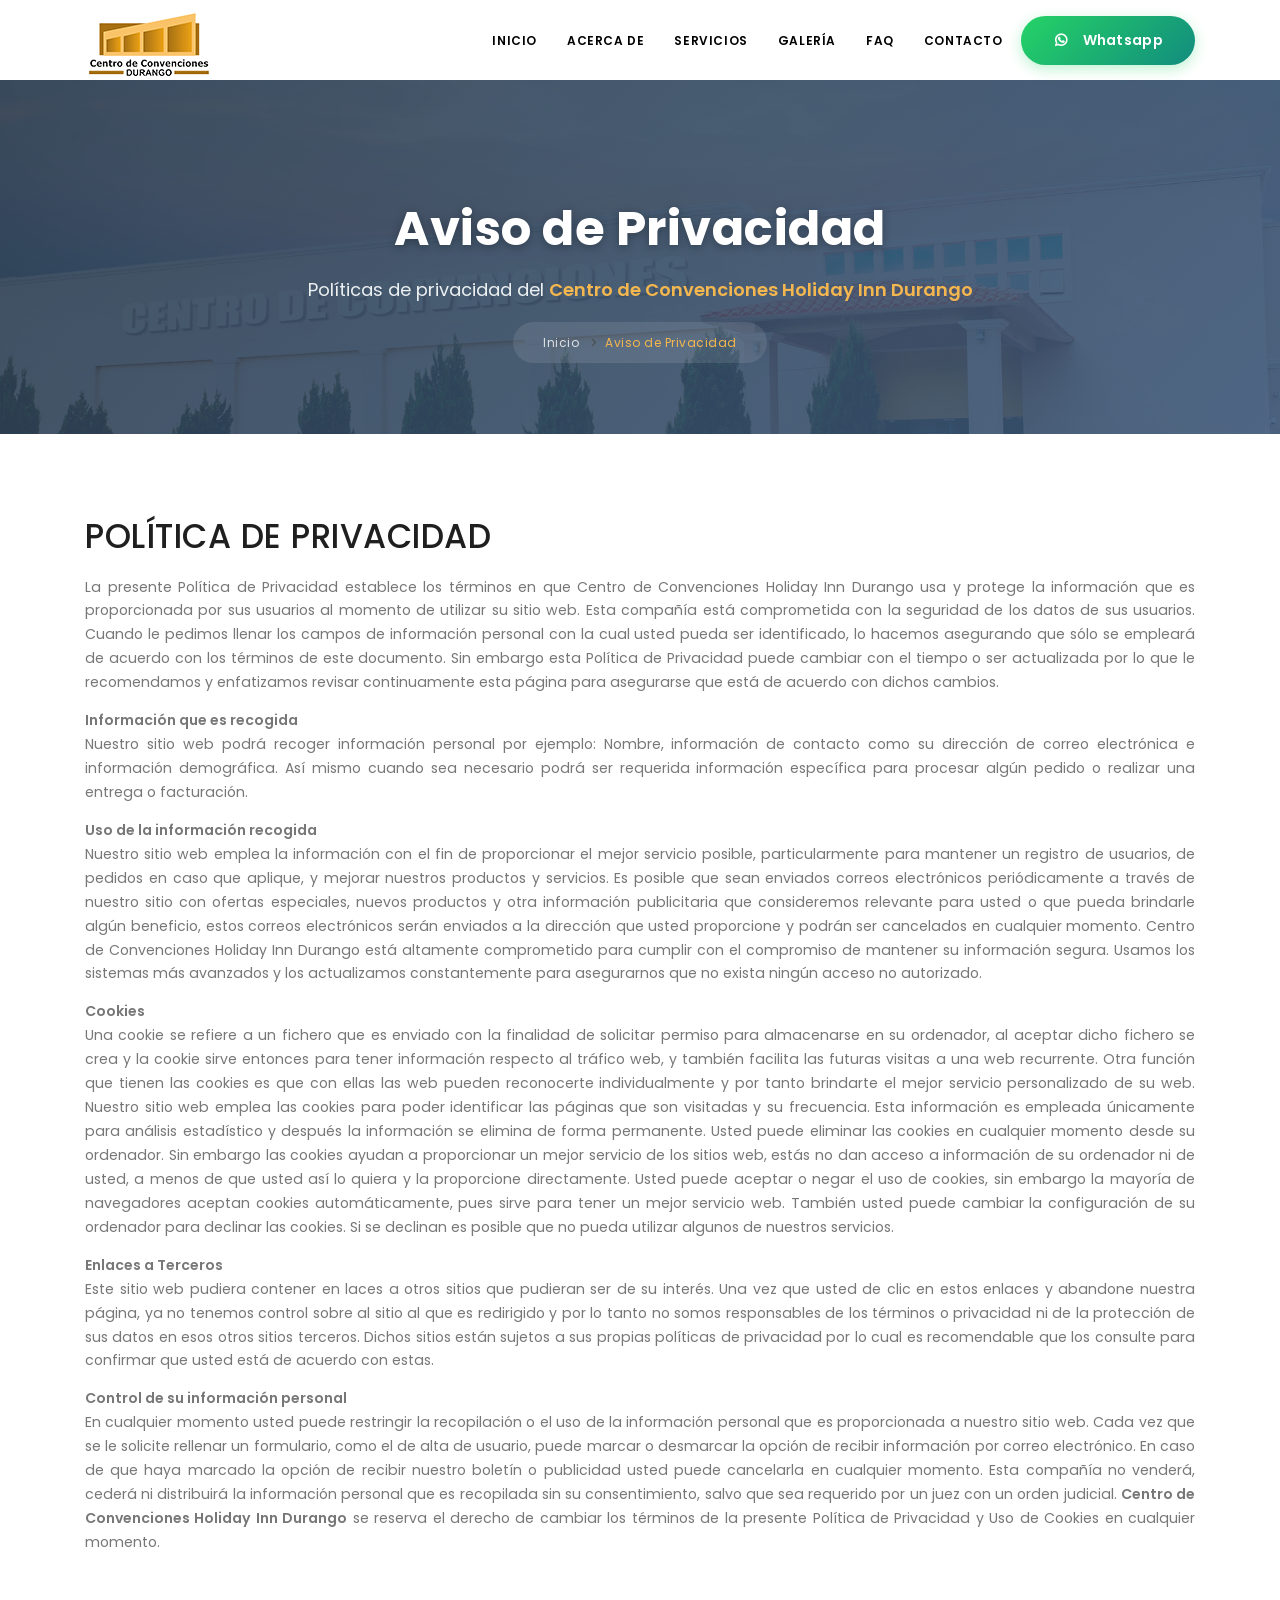
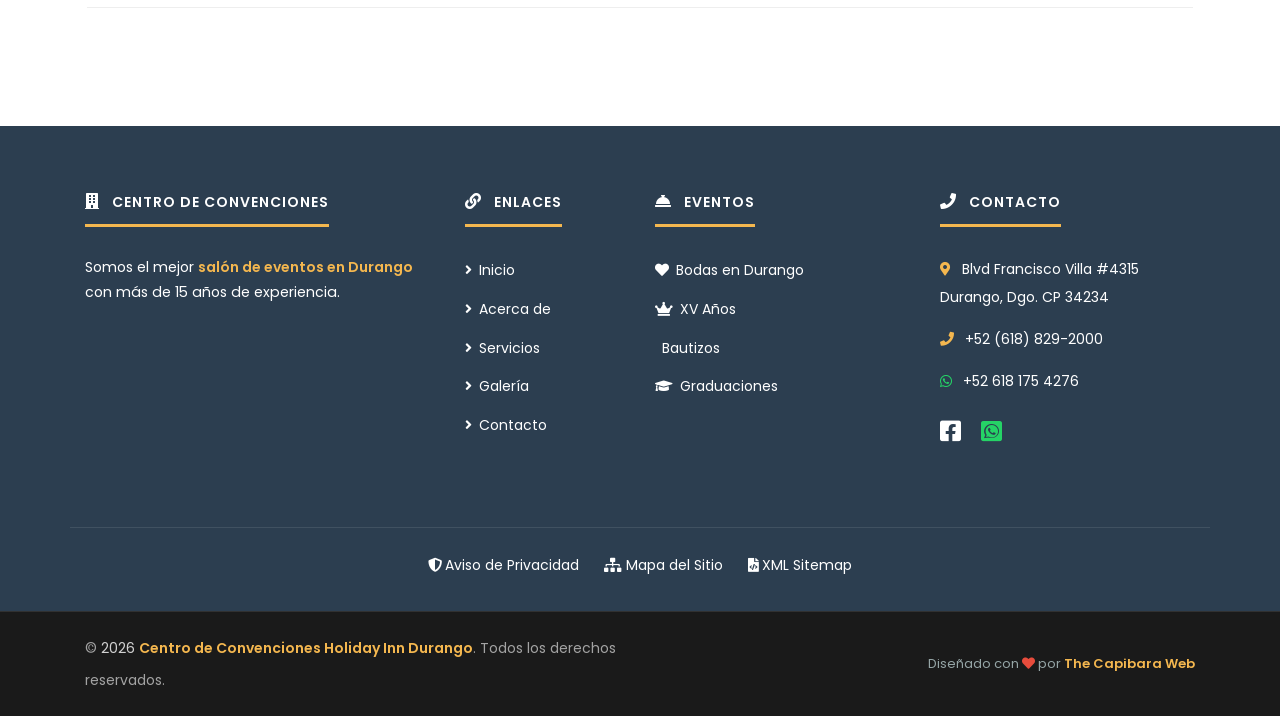
==== commit a83526d1: "Privacy and sitemap" ====
--- a/aviso-de-privacidad.html
+++ b/aviso-de-privacidad.html
@@ -25,8 +25,8 @@
                     <!--Logo-->
                     <div id="logo">
                         <a href="index.html">
-                            <span class="logo-default"><img src="https://centrodeconvencioneshinndgo.com/images/logo.png" alt="Logo Centro de Convenciones Holiday Inn Durango"></span>
-                            <span class="logo-dark"><img src="https://centrodeconvencioneshinndgo.com/images/logo-dark.png" alt="Logo Centro de Convenciones Holiday Inn Durango"></span>
+                            <span class="logo-default"><img src="images/logo.png" alt="Logo Centro de Convenciones Holiday Inn Durango"></span>
+                            <span class="logo-dark"><img src="images/logo-dark.png" alt="Logo Centro de Convenciones Holiday Inn Durango"></span>
                         </a>
                     </div>
                     <!--End: Logo-->
@@ -61,7 +61,7 @@
 
         <!-- Page title -->
         <section id="page-title" style="background: linear-gradient(135deg, #2c3e50 0%, #3d5a7a 100%); padding: 120px 0 80px; position: relative; overflow: hidden;">
-            <div style="position: absolute; top: 0; left: 0; right: 0; bottom: 0; background: url('https://centrodeconvencioneshinndgo.com/images/centro-convenciones-durango.jpg'); background-size: cover; background-position: center; opacity: 0.1;"></div>
+            <div style="position: absolute; top: 0; left: 0; right: 0; bottom: 0; background: url('images/centro-convenciones-durango.jpg'); background-size: cover; background-position: center; opacity: 0.1;"></div>
             <div class="container" style="position: relative; z-index: 2;">
                 <div class="page-title text-center">
                     <h1 style="color: #fff; font-size: 48px; font-weight: 700; margin-bottom: 20px; text-shadow: 0 2px 10px rgba(0,0,0,0.3);">Aviso de Privacidad</h1>
